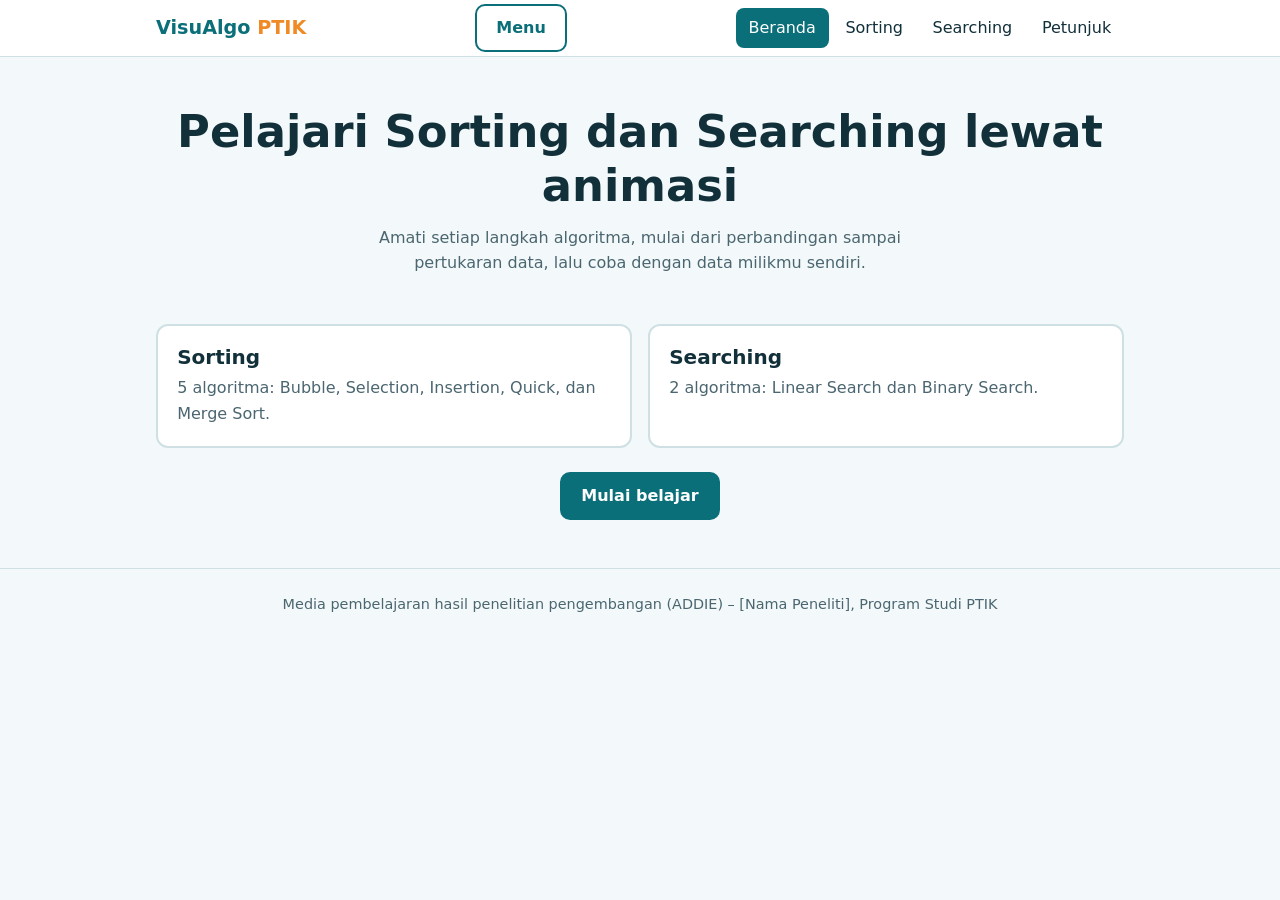
==== index.html @ 7725bb9c "Add files via upload" ====
<!DOCTYPE html>
<html lang="id">
<head>
<meta charset="UTF-8">
<meta name="viewport" content="width=device-width, initial-scale=1">
<title>Beranda | VisuAlgo PTIK</title>
<meta name="description" content="Media pembelajaran interaktif visualisasi algoritma Sorting dan Searching untuk mahasiswa PTIK.">
<link rel="stylesheet" href="css/style.css">
</head>
<body>
<header class="navbar"><div class="container nav-inner">
  <a class="brand" href="index.html">VisuAlgo <span>PTIK</span></a>
  <button class="nav-toggle" aria-label="Buka menu" aria-expanded="false" aria-controls="menu">Menu</button>
  <nav id="menu" aria-label="Navigasi utama">
    <a href="index.html">Beranda</a><a href="sorting.html">Sorting</a><a href="searching.html">Searching</a><a href="petunjuk.html">Petunjuk</a>
  </nav>
</div></header>
<main class="container">
<section class="hero">
  <h1>Pelajari Sorting dan Searching lewat animasi</h1>
  <p>Amati setiap langkah algoritma, mulai dari perbandingan sampai pertukaran data, lalu coba dengan data milikmu sendiri.</p>
</section>
<div class="grid">
  <a class="card" href="sorting.html"><h2>Sorting</h2><p>5 algoritma: Bubble, Selection, Insertion, Quick, dan Merge Sort.</p></a>
  <a class="card" href="searching.html"><h2>Searching</h2><p>2 algoritma: Linear Search dan Binary Search.</p></a>
</div>
<p class="center"><a class="btn" href="sorting.html">Mulai belajar</a></p>
</main>
<footer><div class="container">Media pembelajaran hasil penelitian pengembangan (ADDIE) &ndash; [Nama Peneliti], Program Studi PTIK</div></footer>
<script src="js/main.js"></script>
</body></html>
---- css/style.css ----
:root{--bg:#f3f9fa;--surface:#fff;--ink:#12303a;--muted:#4b6670;--line:#cfe0e4;--brand:#0b6f7a;--on-brand:#fff;
--c-idle:#1b7f8c;--c-compare:#f4c430;--c-swap:#f08a24;--c-done:#23863a;--r:12px}
@media (prefers-color-scheme:dark){:root{--bg:#0f1c20;--surface:#172a30;--ink:#e6f2f4;--muted:#9bb5bc;--line:#2a444c;--brand:#4fc3cf;--on-brand:#08242a}}
*{box-sizing:border-box}
body{margin:0;font:16px/1.6 system-ui,-apple-system,"Segoe UI",Roboto,sans-serif;background:var(--bg);color:var(--ink)}
[hidden]{display:none!important}
h1,h2{line-height:1.2}
.container{max-width:1000px;margin:0 auto;padding:0 1rem}
.center{text-align:center}
.section{padding:1.5rem 0}
/* navbar */
.navbar{background:var(--surface);border-bottom:1px solid var(--line);position:sticky;top:0;z-index:10}
.nav-inner{display:flex;align-items:center;justify-content:space-between;flex-wrap:wrap;min-height:56px}
.brand{font-weight:800;font-size:1.2rem;color:var(--brand);text-decoration:none}
.brand span{color:var(--c-swap)}
#menu{display:flex;gap:.25rem}
#menu a{padding:.45rem .8rem;border-radius:8px;color:var(--ink);text-decoration:none}
#menu a:hover,#menu a.active{background:var(--brand);color:var(--on-brand)}
.nav-toggle{display:none}
/* tombol */
.btn,.nav-toggle{padding:.6rem 1.2rem;border:2px solid var(--brand);border-radius:10px;background:var(--brand);color:var(--on-brand);font:inherit;font-weight:600;cursor:pointer;text-decoration:none;display:inline-block}
.btn.ghost,.nav-toggle{background:transparent;color:var(--brand)}
.btn:disabled{opacity:.45;cursor:not-allowed}
:focus-visible{outline:3px solid var(--c-swap);outline-offset:2px}
/* beranda & kartu */
.hero{padding:3rem 0 1.5rem;text-align:center}
.hero h1{font-size:clamp(1.8rem,5vw,2.8rem);margin:0 0 .75rem}
.hero p{max-width:60ch;margin:0 auto;color:var(--muted)}
.grid{display:grid;gap:1rem;grid-template-columns:repeat(auto-fit,minmax(240px,1fr));margin:1.5rem 0}
.card{display:block;text-align:left;background:var(--surface);border:2px solid var(--line);border-radius:var(--r);padding:1.2rem;color:inherit;text-decoration:none;font:inherit;cursor:pointer}
.card h2{margin:0 0 .4rem;font-size:1.25rem}
.card p{margin:0;color:var(--muted)}
.card:hover{border-color:var(--brand)}
.card.active{border-color:var(--brand);box-shadow:0 0 0 3px var(--brand)}
/* petunjuk */
.steps li,dd{margin-bottom:.4rem}
dt{font-weight:700}
dd{margin-left:0}
/* legenda */
.legend{display:flex;flex-wrap:wrap;gap:.4rem 1.2rem;list-style:none;padding:0}
.dot{display:inline-block;width:14px;height:14px;border-radius:4px;margin-right:.4rem;vertical-align:-2px}
.dot.idle{background:var(--c-idle)}.dot.compare{background:var(--c-compare)}.dot.swap{background:var(--c-swap)}.dot.done{background:var(--c-done)}
/* visualisasi */
.viz-head{display:flex;justify-content:space-between;align-items:center;gap:1rem;flex-wrap:wrap}
.controls{display:flex;flex-wrap:wrap;gap:.6rem 1rem;align-items:center;margin:1rem 0}
.controls label{display:flex;align-items:center;gap:.4rem}
input[type=text],input[type=number]{padding:.5rem;border:1px solid var(--line);border-radius:8px;background:var(--surface);color:var(--ink);font:inherit;max-width:11rem}
.stage{display:flex;align-items:flex-end;gap:4px;height:280px;padding:.75rem;background:var(--surface);border:1px solid var(--line);border-radius:var(--r)}
.stage:empty::before{content:"Area visualisasi akan tampil di sini";margin:auto;color:var(--muted)}
.bar{flex:1;min-width:0;background:var(--c-idle);color:#fff;border-radius:4px 4px 0 0;text-align:center;font-size:.75rem;transition:height .2s,background .2s}
.stage.cells{height:auto;min-height:120px;align-items:center;justify-content:center;flex-wrap:wrap;gap:8px}
.cell{min-width:52px;padding:.5rem;text-align:center;font-weight:700;color:#fff;background:var(--c-idle);border-radius:8px}
.cell small{display:block;font-weight:400}
.bar.compare,.cell.compare{background:var(--c-compare);color:#111}
.bar.swap,.cell.swap{background:var(--c-swap);color:#111}
.bar.done,.cell.done{background:var(--c-done);color:#fff}
.info{background:var(--surface);border-left:5px solid var(--brand);border-radius:8px;padding:.8rem 1rem;margin:1rem 0}
.galat{color:#b3261e;font-weight:600}
@media (prefers-color-scheme:dark){.galat{color:#ff8a80}}
.counter{font-weight:600}
/* tabel & footer */
.table-wrap{overflow-x:auto}
table{width:100%;border-collapse:collapse;background:var(--surface)}
th,td{padding:.6rem .8rem;border:1px solid var(--line);text-align:left}
th{background:var(--brand);color:var(--on-brand)}
footer{margin-top:3rem;padding:1.5rem 0;border-top:1px solid var(--line);color:var(--muted);text-align:center;font-size:.9rem}
@media (max-width:640px){
  .nav-toggle{display:block}
  #menu{display:none;width:100%;flex-direction:column;padding-bottom:.5rem}
  #menu.open{display:flex}
  .stage{height:220px}
}
@media (prefers-reduced-motion:reduce){*{transition:none!important}}
.bar.dim{opacity:.35}
.stage.many .bar{font-size:0}
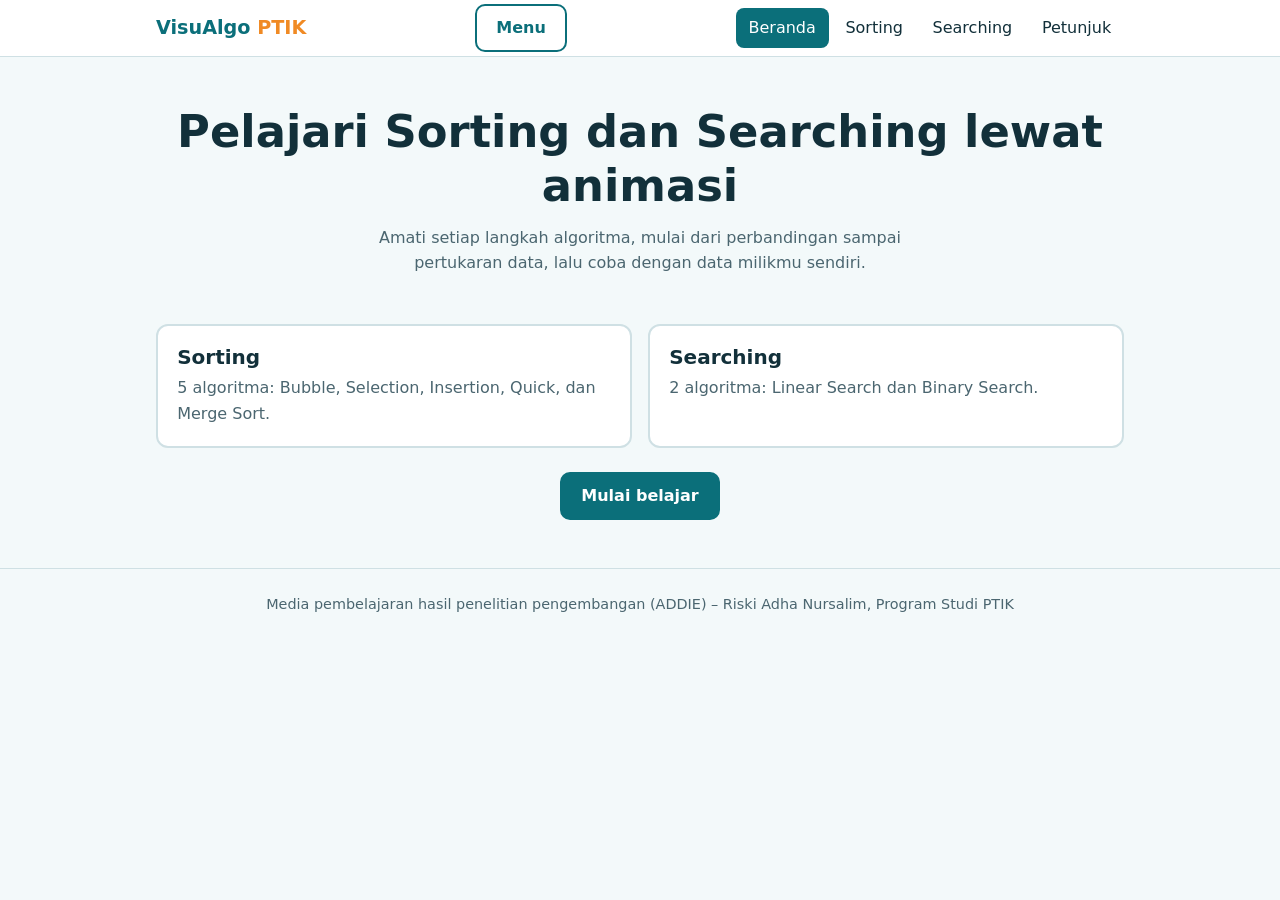
==== commit 21bd7e29: "index.html" ====
--- a/index.html
+++ b/index.html
@@ -26,6 +26,6 @@
 </div>
 <p class="center"><a class="btn" href="sorting.html">Mulai belajar</a></p>
 </main>
-<footer><div class="container">Media pembelajaran hasil penelitian pengembangan (ADDIE) &ndash; [Nama Peneliti], Program Studi PTIK</div></footer>
+<footer><div class="container">Media pembelajaran hasil penelitian pengembangan (ADDIE) &ndash; Riski Adha Nursalim, Program Studi PTIK</div></footer>
 <script src="js/main.js"></script>
 </body></html>
--- a/css/style.css
+++ b/css/style.css
@@ -73,3 +73,17 @@
 @media (prefers-reduced-motion:reduce){*{transition:none!important}}
 .bar.dim{opacity:.35}
 .stage.many .bar{font-size:0}
+/* sorting: pivot, di luar rentang (Merge Sort), mode padat */
+.bar.pivot{background:var(--c-swap);color:#111;outline:3px dashed var(--ink);outline-offset:-3px}
+.bar.dim{opacity:.3}
+.stage.padat .bar{font-size:0}
+/* searching: sel data dengan penanda low/mid/high */
+.cell{display:flex;flex-direction:column;align-items:center}
+.cell .mark{min-height:1.3em;font-size:.75rem;font-weight:700}
+.cell .val{font-size:1.1rem}
+.cell.dim{opacity:.4}
+.dot.dim{background:var(--c-idle);opacity:.4}
+/* searching: sel data berindeks + penanda low/mid/high */
+.cell span{font-size:1.15rem}
+.cell .penanda{min-height:1.3em;font-size:.7rem;font-weight:700}
+.cell.dim{opacity:.35}
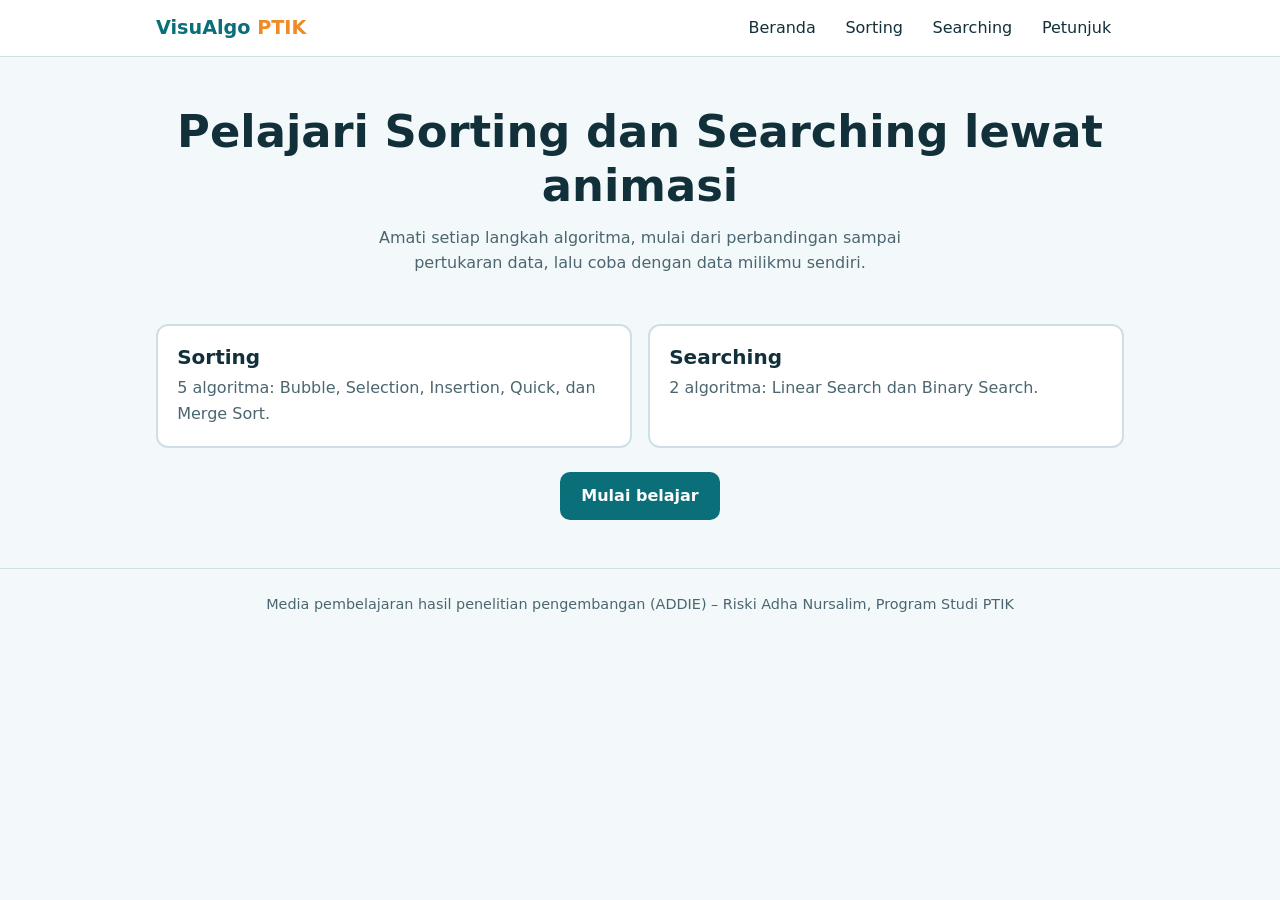
==== commit 47e34697: "index.html" ====
--- a/index.html
+++ b/index.html
@@ -10,7 +10,7 @@
 <body>
 <header class="navbar"><div class="container nav-inner">
   <a class="brand" href="index.html">VisuAlgo <span>PTIK</span></a>
-  <button class="nav-toggle" aria-label="Buka menu" aria-expanded="false" aria-controls="menu">Menu</button>
+  
   <nav id="menu" aria-label="Navigasi utama">
     <a href="index.html">Beranda</a><a href="sorting.html">Sorting</a><a href="searching.html">Searching</a><a href="petunjuk.html">Petunjuk</a>
   </nav>
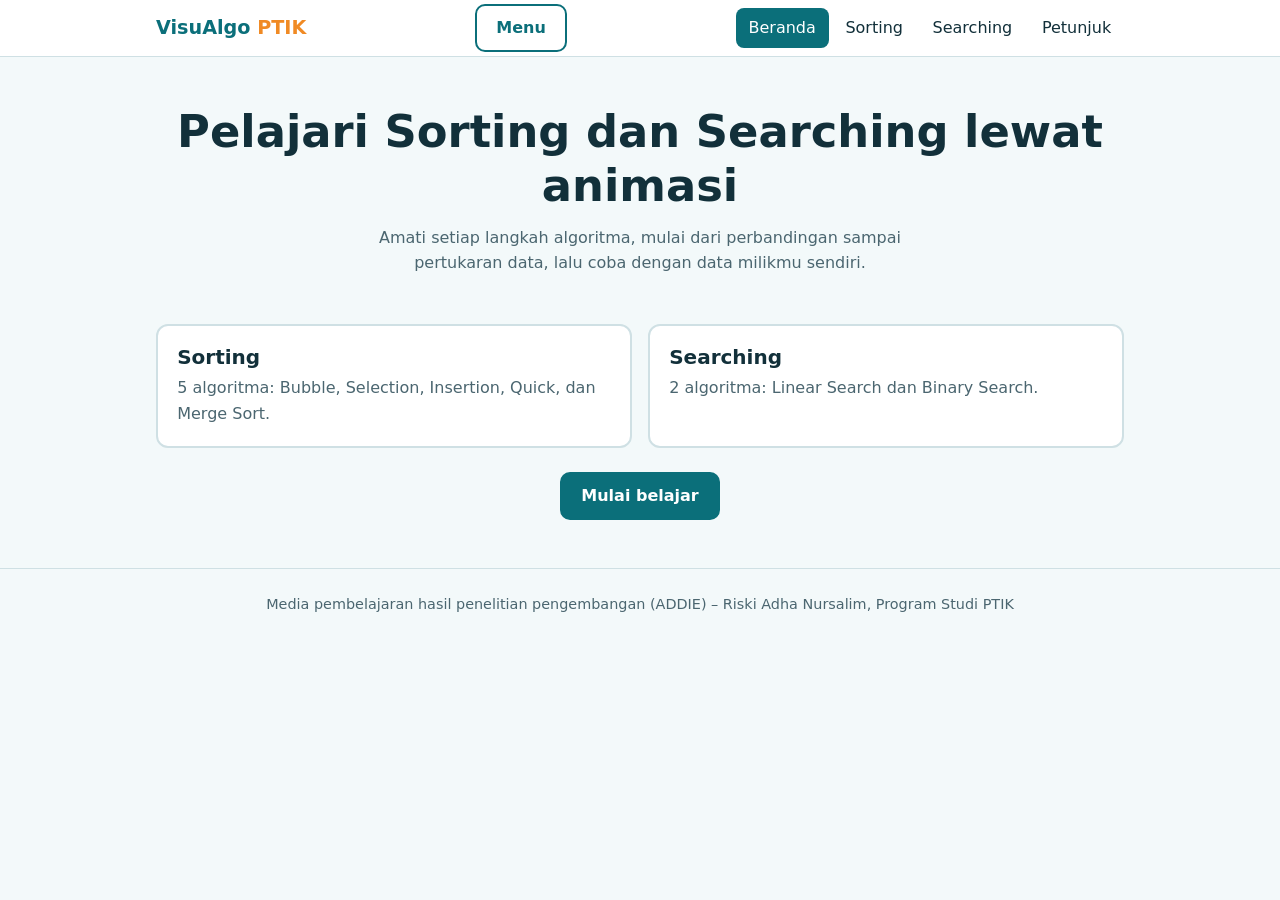
==== commit 24609f67: "index.html" ====
--- a/index.html
+++ b/index.html
@@ -10,7 +10,7 @@
 <body>
 <header class="navbar"><div class="container nav-inner">
   <a class="brand" href="index.html">VisuAlgo <span>PTIK</span></a>
-  
+  <button class="nav-toggle" aria-label="Buka menu" aria-expanded="false" aria-controls="menu">Menu</button>
   <nav id="menu" aria-label="Navigasi utama">
     <a href="index.html">Beranda</a><a href="sorting.html">Sorting</a><a href="searching.html">Searching</a><a href="petunjuk.html">Petunjuk</a>
   </nav>
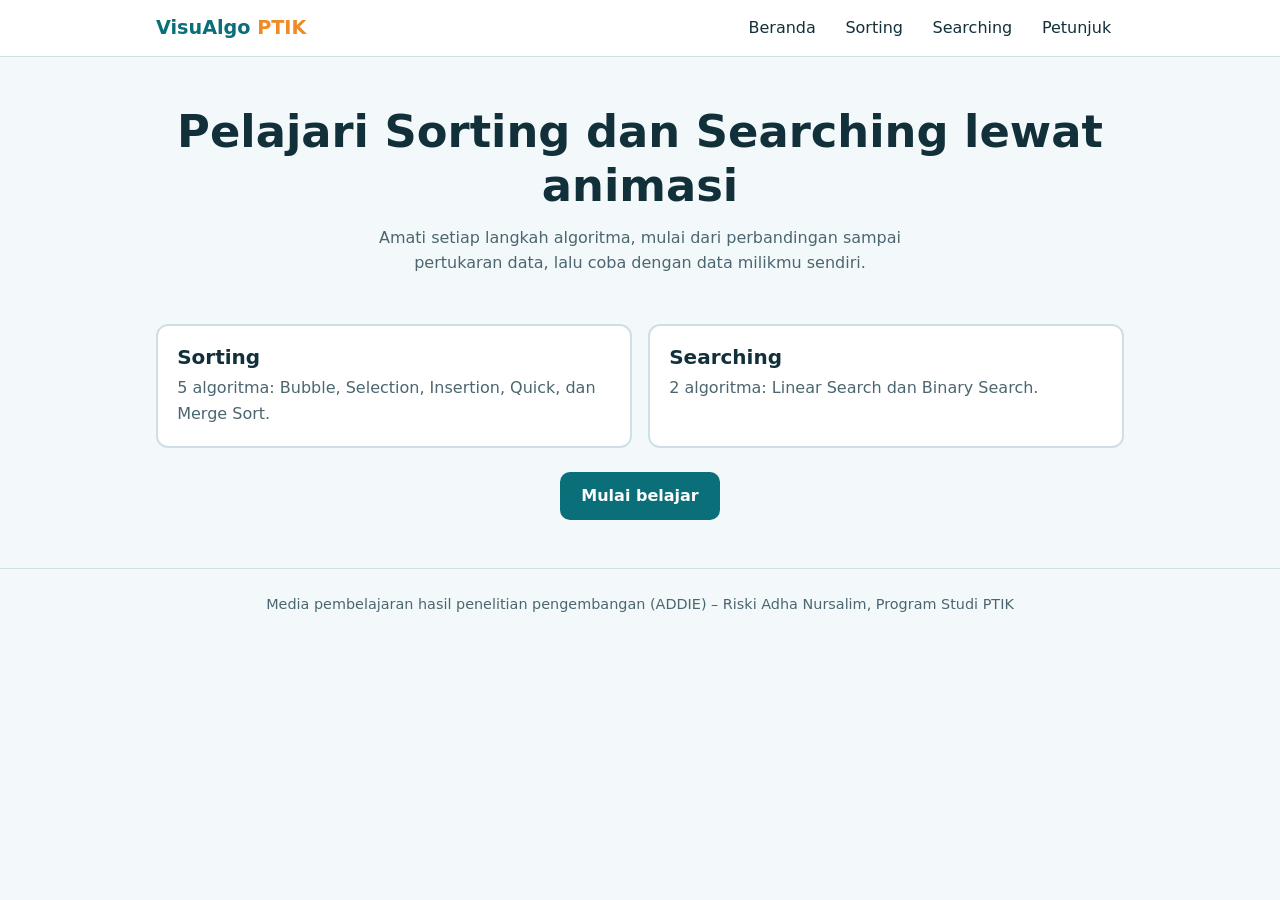
==== commit d7fdfbfe: "index.html" ====
--- a/index.html
+++ b/index.html
@@ -10,7 +10,7 @@
 <body>
 <header class="navbar"><div class="container nav-inner">
   <a class="brand" href="index.html">VisuAlgo <span>PTIK</span></a>
-  <button class="nav-toggle" aria-label="Buka menu" aria-expanded="false" aria-controls="menu">Menu</button>
+  
   <nav id="menu" aria-label="Navigasi utama">
     <a href="index.html">Beranda</a><a href="sorting.html">Sorting</a><a href="searching.html">Searching</a><a href="petunjuk.html">Petunjuk</a>
   </nav>
